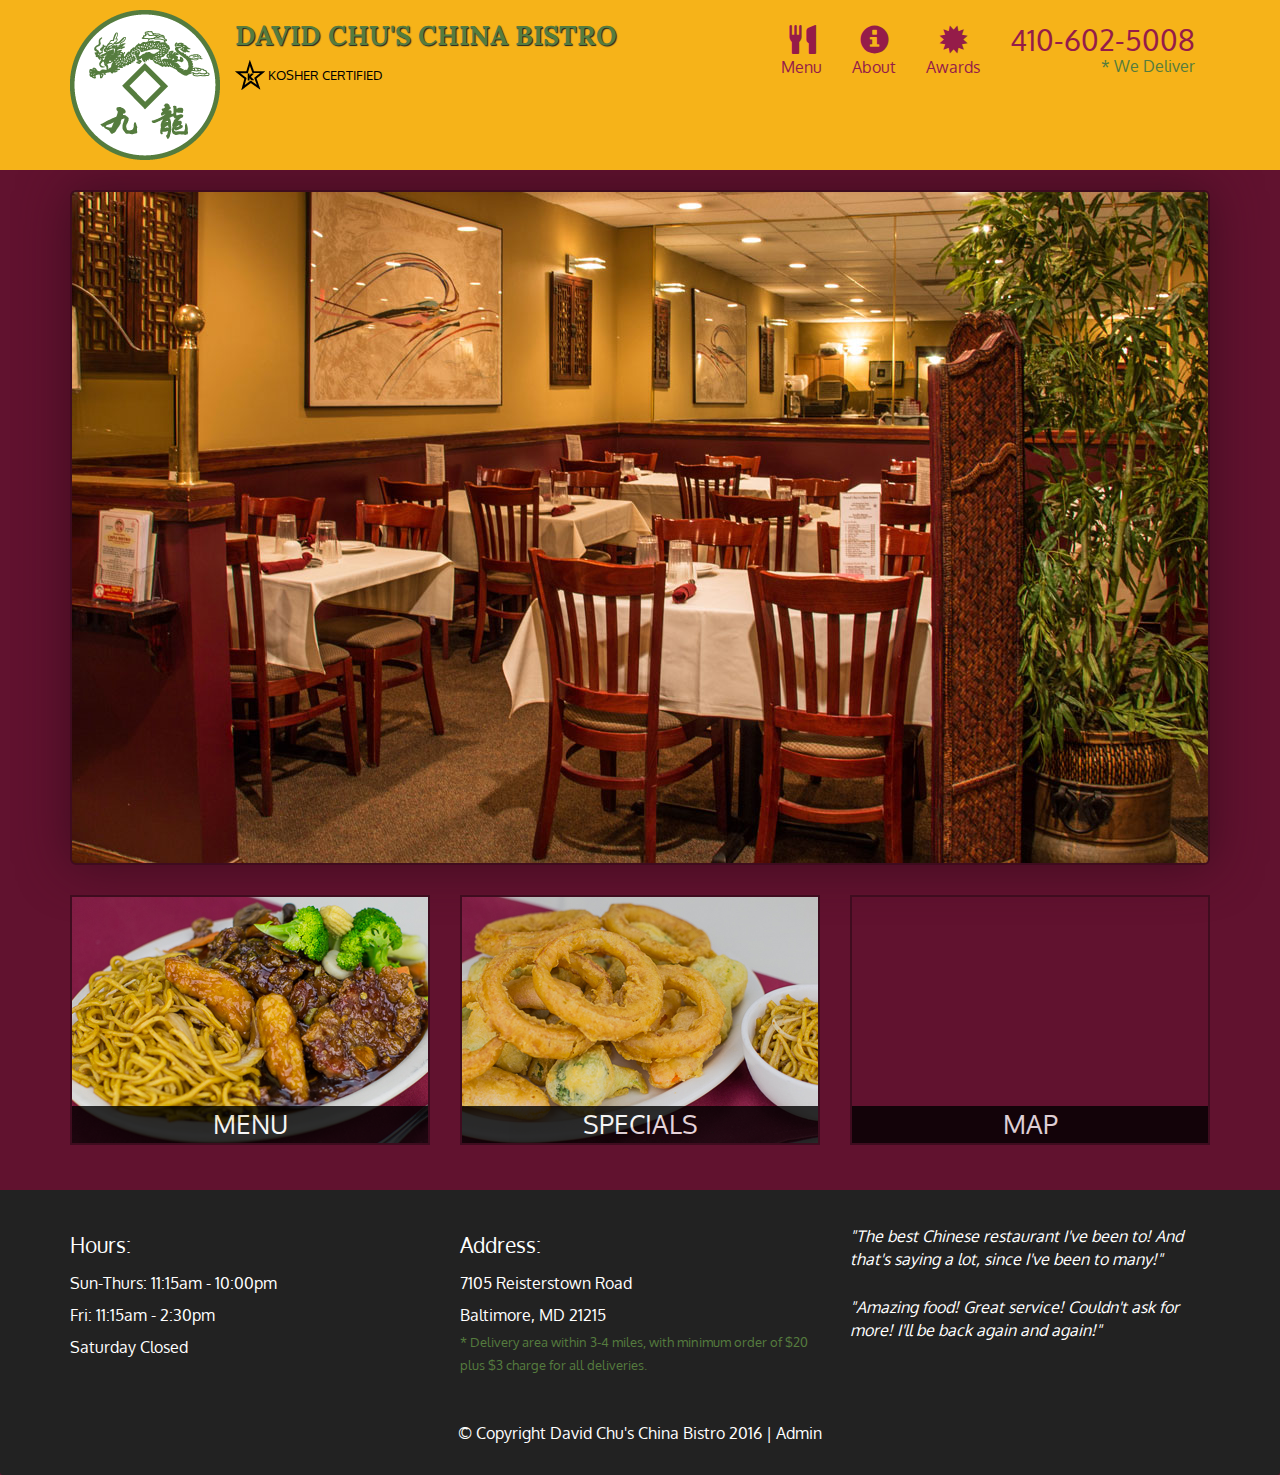
==== index.html @ 394eef20 "Init" ====
<!DOCTYPE html>
<html lang="en">
  <head>
    <meta charset="utf-8">
    <meta http-equiv="X-UA-Compatible" content="IE=edge">
    <meta name="viewport" content="width=device-width, initial-scale=1">
    <title>David Chu's China Bistro</title>
    <link href='https://fonts.googleapis.com/css?family=Oxygen:400,300,700' rel='stylesheet' type='text/css'>
    <link href='https://fonts.googleapis.com/css?family=Lora' rel='stylesheet' type='text/css'>
    <link rel="stylesheet" href="css/bootstrap.min.css">
    <link rel="stylesheet" href="css/restaurant.css">
    <link rel="stylesheet" href="css/common.css">
  </head>
  <body ng-app="restaurant" ng-strict-di>

    <!-- Fixed position loading indicator -->
    <loading class="loading-indicator"></loading>

    <header>
      <nav id="header-nav" class="navbar navbar-default">
        <div class="container">
          <div class="navbar-header">
            <a href="index.html" class="pull-left visible-md visible-lg">
              <div id="logo-img" alt="Logo image"></div>
            </a>

            <div class="navbar-brand">
              <a href="index.html"><h1>David Chu's China Bistro</h1></a>
              <p>
              <img src="images/star-k-logo.png" alt="Kosher certification">
              <span>Kosher Certified</span>
              </p>
            </div>

            <button id="navbarToggle" type="button" class="navbar-toggle collapsed" data-toggle="collapse" data-target="#collapsable-nav" aria-expanded="false">
              <span class="sr-only">Toggle navigation</span>
              <span class="icon-bar"></span>
              <span class="icon-bar"></span>
              <span class="icon-bar"></span>
            </button>
          </div>

          <div id="collapsable-nav" class="collapse navbar-collapse">
            <ul id="nav-list" class="nav navbar-nav navbar-right">
              <li id="navHomeButton" class="visible-xs">
                <a href="index.html">
                  <span class="glyphicon glyphicon-home"></span> Home</a>
              </li>
              <li id="navMenuButton" ui-sref-active="active">
                <a ui-sref="public.menu">
                  <span class="glyphicon glyphicon-cutlery"></span><br class="hidden-xs"> Menu</a>
              </li>
              <li>
                <a href="#">
                  <span class="glyphicon glyphicon-info-sign"></span><br class="hidden-xs"> About</a>
              </li>
              <li>
                <a href="#">
                  <span class="glyphicon glyphicon-certificate"></span><br class="hidden-xs"> Awards</a>
              </li>
              <li id="phone" class="hidden-xs">
                <a href="tel:410-602-5008">
                  <span>410-602-5008</span></a><div>* We Deliver</div>
              </li>
            </ul><!-- #nav-list -->
          </div><!-- .collapse .navbar-collapse -->
        </div><!-- .container -->
      </nav><!-- #header-nav -->
    </header>

    <div id="call-btn" class="visible-xs">
      <a class="btn" href="tel:410-602-5008">
        <span class="glyphicon glyphicon-earphone"></span>
        410-602-5008
      </a>
    </div>
    <div id="xs-deliver" class="text-center visible-xs">* We Deliver</div>

    <ui-view>
      <div class="text-center initial-loading">
        <h2>Loading Site...</h2>
      </div>
    </ui-view>

    <footer class="panel-footer">
      <div class="container">
        <div class="row">
          <section id="hours" class="col-sm-4">
            <span>Hours:</span><br>
            Sun-Thurs: 11:15am - 10:00pm<br>
            Fri: 11:15am - 2:30pm<br>
            Saturday Closed
            <hr class="visible-xs">
          </section>
          <section id="address" class="col-sm-4">
            <span>Address:</span><br>
            7105 Reisterstown Road<br>
            Baltimore, MD 21215
            <p>* Delivery area within 3-4 miles, with minimum order of $20 plus $3 charge for all deliveries.</p>
            <hr class="visible-xs">
          </section>
          <section id="testimonials" class="col-sm-4">
            <p>"The best Chinese restaurant I've been to! And that's saying a lot, since I've been to many!"</p>
            <p>"Amazing food! Great service! Couldn't ask for more! I'll be back again and again!"</p>
          </section>
        </div>
        <div class="text-center">
          &copy; Copyright David Chu's China Bistro 2016 |
          <a ui-sref="admin.auth">Admin</a></div>
      </div>
    </footer>

    <!-- Libs -->
    <script src="lib/jquery-2.1.4.min.js"></script>
    <script src="lib/bootstrap.min.js"></script>
    <script src="lib/angular.min.js"></script>
    <script src="lib/angular-ui-router.min.js"></script>

    <!-- Main Restaurant Module -->
    <script src="src/restaurant.module.js"></script>

    <!-- Common Module -->
    <script src="src/common/common.module.js"></script>
    <script src="src/common/loading/loading.component.js"></script>
    <script src="src/common/loading/loading.interceptor.js"></script>
    <script src="src/common/menu.service.js"></script>

    <!-- Public Module -->
    <script src="src/public/public.module.js"></script>
    <script src="src/public/public.routes.js"></script>
    <script src="src/public/menu/menu.controller.js"></script>
    <script src="src/public/menu-category/menu-category.component.js"></script>
    <script src="src/public/menu-items/menu-items.controller.js"></script>
    <script src="src/public/menu-item/menu-item.component.js"></script>

    <!-- ADMIN SITE -->

    <!--Application files -->

  </body>

</html>
---- css/restaurant.css ----
body {
  font-size: 16px;
  color: #fff;
  background-color: #61122f;
  font-family: 'Oxygen', sans-serif;
}

.initial-loading {
  margin-top: 60px;
}

/** HEADER **/
#header-nav {
  background-color: #f6b319;
  border-radius: 0;
  border: 0;
}

#logo-img {
  background: url('../images/restaurant-logo_large.png') no-repeat;
  width: 150px;
  height: 150px;
  margin: 10px 15px 10px 0;
}

.navbar-brand {
  padding-top: 25px;
}
.navbar-brand h1 { /* Restaurant name */
  font-family: 'Lora', serif;
  color: #557c3e;
  font-size: 1.5em;
  text-transform: uppercase;
  font-weight: bold;
  text-shadow: 1px 1px 1px #222;
  margin-top: 0;
  margin-bottom: 0;
  line-height: .75;
}
.navbar-brand a:hover, .navbar-brand a:focus {
  text-decoration: none;
}
.navbar-brand p { /* Kosher cert */
  color: #000;
  text-transform: uppercase;
  font-size: .7em;
  margin-top: 15px;
}
.navbar-brand p span { /* Star-K */
  vertical-align: middle;
}

#nav-list {
  margin-top: 10px;
}
#nav-list a {
  color: #951C49;
  text-align: center;
}
#nav-list a:hover {
  background: #E7E7E7;
}
#nav-list a span {
  font-size: 1.8em;
}

#phone {
  margin-top: 5px;
}
#phone a { /* Phone number */
  text-align: right;
  padding-bottom: 0;
}
#phone div { /* We Deliver */
  color: #557c3e;
  text-align: right;
  padding-right: 15px;
}

.navbar-header button.navbar-toggle, .navbar-header .icon-bar {
  border: 1px solid #61122f;
}
.navbar-header button.navbar-toggle {
  clear: both;
  margin-top: -30px;
}
/* END HEADER */

/* FOOTER */
.panel-footer {
  margin-top: 30px;
  padding-top: 35px;
  padding-bottom: 30px;
  background-color: #222;
  border-top: 0;
}
.panel-footer div.row {
  margin-bottom: 35px;
}
#hours, #address {
  line-height: 2;
}
#hours > span, #address > span {
  font-size: 1.3em;
}
#address p {
  color: #557c3e;
  font-size: .8em;
  line-height: 1.8;
}
#testimonials {
  font-style: italic;
}
#testimonials p:nth-child(2) {
  margin-top: 25px;
}
a[ui-sref="admin.auth"] {
  color: #fff;
}
/* END FOOTER */

/********** Medium devices only **********/
@media (min-width: 992px) and (max-width: 1199px) {
  /* Header */
  #logo-img {
    background: url('../images/restaurant-logo_medium.png') no-repeat;
    width: 100px;
    height: 100px;
    margin: 5px 5px 5px 0;
  }
  /* End Header */
}


/********** Extra small devices only **********/
@media (max-width: 767px) {
  /* Header */
  .navbar-brand {
    padding-top: 10px;
    height: 80px;
  }
  .navbar-brand h1 { /* Restaurant name */
    padding-top: 10px;
    font-size: 5vw; /* 1vw = 1% of viewport width */
  }
  .navbar-brand p { /* Kosher cert */
    font-size: .6em;
    margin-top: 12px;
  }
  .navbar-brand p img { /* Star-K */
    height: 20px;
  }

  #collapsable-nav a { /* Collapsed nav menu text */
    font-size: 1.2em;
  }
  #collapsable-nav a span { /* Collapsed nav menu glyph */
    font-size: 1em;
    margin-right: 5px;
  }

  #call-btn > a {
    font-size: 1.5em;
    display: block;
    margin: 0 20px;
    padding: 10px;
    border: 2px solid #fff;
    background-color: #f6b319;
    color: #951c49;
  }
  #xs-deliver {
    margin-top: 5px;
    font-size: .7em;
    letter-spacing: .1em;
    text-transform: uppercase;
  }
  /* End Header */

  /* Footer */
  .panel-footer section {
    margin-bottom: 30px;
    text-align: center;
  }
  .panel-footer section:nth-child(3) {
    margin-bottom: 0; /* margin already exists on the whole row */
  }
  .panel-footer section hr {
    width: 50%;
  }
  /* End Footer */
}


/********** Super extra small devices Only :-) (e.g., iPhone 4) **********/
@media (max-width: 479px) {
  /* Header */
  .navbar-brand h1 { /* Restaurant name */
    padding-top: 5px;
    font-size: 6vw;
  }
  /* End Header */
}
---- css/common.css ----
.loading-indicator {
    display: block;
    width: 70px;
    position: fixed;
    left: 0;
    right: 0;
    margin: 0 auto;
    top: 40%;
    z-index: 100;
    background-color: #FFF;
}

.loading-indicator img {
    width: 70px;
    background-color: #FFF;
}

.ui-view-placeholder {
    margin-top: 60px;
}
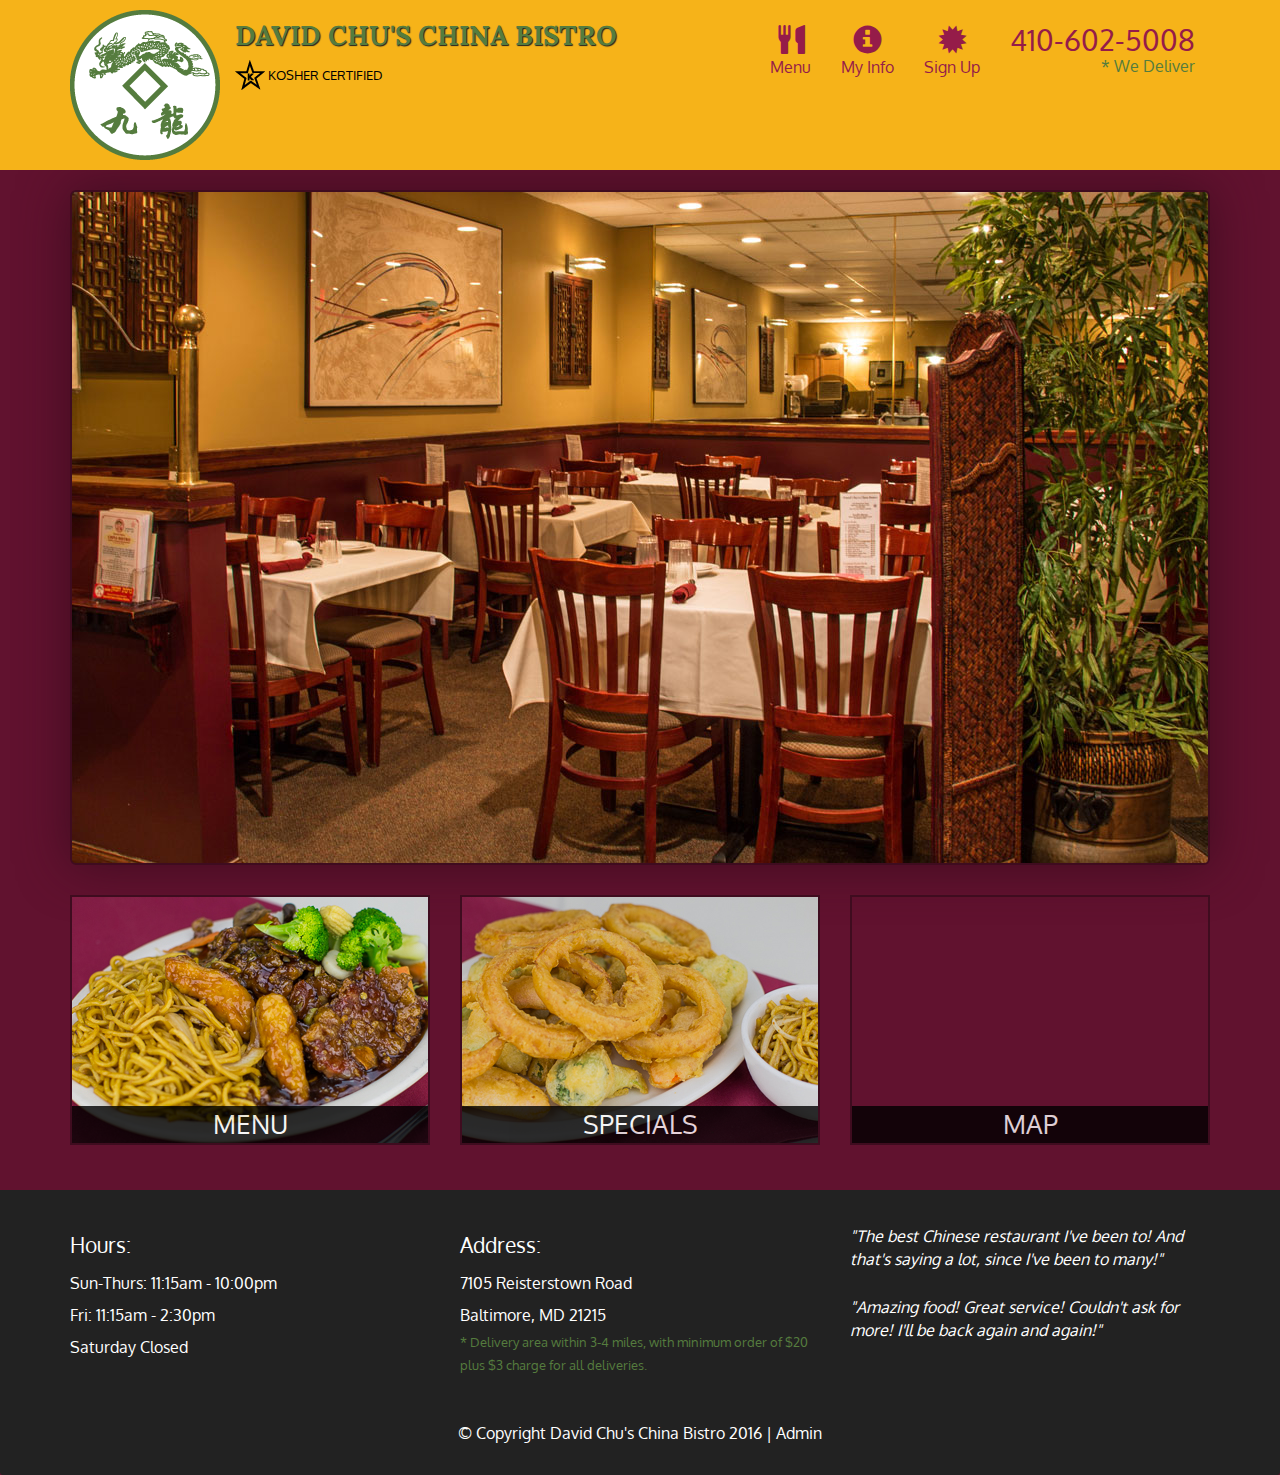
==== commit aae3d9d0: "give basic structure." ====
--- a/index.html
+++ b/index.html
@@ -10,6 +10,7 @@
     <link rel="stylesheet" href="css/bootstrap.min.css">
     <link rel="stylesheet" href="css/restaurant.css">
     <link rel="stylesheet" href="css/common.css">
+    <link rel="stylesheet" href="css/assignment.css">
   </head>
   <body ng-app="restaurant" ng-strict-di>
 
@@ -52,11 +53,11 @@
               </li>
               <li>
                 <a href="#">
-                  <span class="glyphicon glyphicon-info-sign"></span><br class="hidden-xs"> About</a>
+                  <span class="glyphicon glyphicon-info-sign"></span><br class="hidden-xs"> My Info</a>
               </li>
               <li>
-                <a href="#">
-                  <span class="glyphicon glyphicon-certificate"></span><br class="hidden-xs"> Awards</a>
+                <a ui-sref="public.signup">
+                  <span class="glyphicon glyphicon-certificate"></span><br class="hidden-xs"> Sign Up</a>
               </li>
               <li id="phone" class="hidden-xs">
                 <a href="tel:410-602-5008">
@@ -133,6 +134,9 @@
     <script src="src/public/menu-items/menu-items.controller.js"></script>
     <script src="src/public/menu-item/menu-item.component.js"></script>
 
+    <!-- Sign Up page -->
+    <script src="src/public/signup/signup.controller.js"></script>
+
     <!-- ADMIN SITE -->
 
     <!--Application files -->
--- a/css/assignment.css
+++ b/css/assignment.css
@@ -0,0 +1,3 @@
+.inputText {
+  color: #000000;
+}
